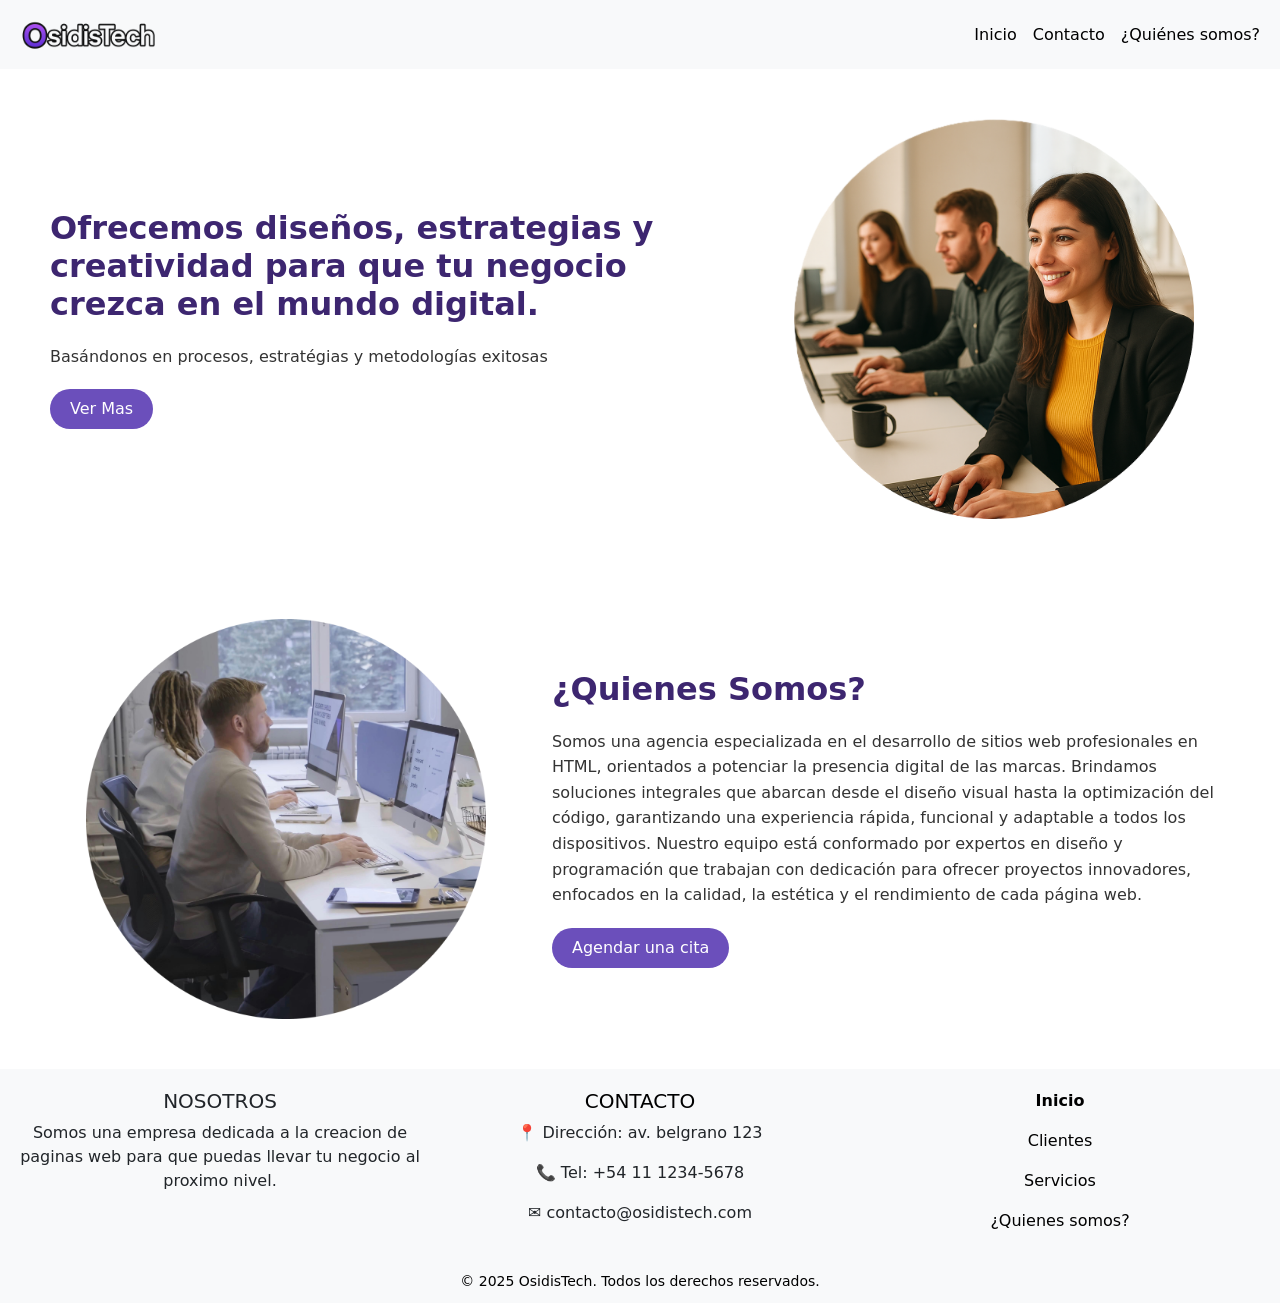
==== index.html @ 628650cd "primer commit" ====
<!DOCTYPE html>
<html lang="en">
  <head>
    <meta charset="UTF-8" />
    <meta name="viewport" content="width=device-width, initial-scale=1.0" />
    <title>OsidisTech</title>

    <!-- bootstrap -->
    <link
      href="https://cdn.jsdelivr.net/npm/bootstrap@5.3.8/dist/css/bootstrap.min.css"
      rel="stylesheet"
      integrity="sha384-sRIl4kxILFvY47J16cr9ZwB07vP4J8+LH7qKQnuqkuIAvNWLzeN8tE5YBujZqJLB"
      crossorigin="anonymous"
    />

    <!-- AOS Efectos para las imagenes -->
    <link href="https://unpkg.com/aos@2.3.1/dist/aos.css" rel="stylesheet" />

    <!-- css -->
    <link rel="stylesheet" href="./css/style.css" />
  </head>

  <body>
    <!-- nav bar -->

    <nav class="navbar navbar-expand-lg bg-light">
      <div class="container-fluid">
        <!-- Logo con imagen -->
        <a class="navbar-brand" href="./index.html">
          <img
            src="./assets/images/OsidisTech-Logo.png"
            alt="Logo Osidis"
            width="150"
            height="40"
            class="d-inline-block align-text-top"
          />
        </a>

        <button
          class="navbar-toggler"
          type="button"
          data-bs-toggle="collapse"
          data-bs-target="#navbarNav"
          aria-controls="navbarNav"
          aria-expanded="false"
          aria-label="Toggle navigation"
        >
          <span class="navbar-toggler-icon"></span>
        </button>

        <div class="collapse navbar-collapse" id="navbarNav">
          <ul class="navbar-nav ms-auto">
            <li class="nav-item">
              <a class="nav-link active" aria-current="page" href="./index.html"
                >Inicio</a
              >
            </li>

            <li class="nav-item">
              <a class="nav-link" href="./pages/contacto.html">Contacto</a>
            </li>

            <li class="nav-item">
              <a class="nav-link" href="./pages/quienes-somos.html"
                >¿Quiénes somos?</a
              >
            </li>
          </ul>
        </div>
      </div>
    </nav>

    <!-- Main -->

    <!-- Descripcion con el h1 -->

    <main>
      <section class="container-main">
        <div class="text-main">
          <h1>
            Ofrecemos diseños, estrategias y creatividad para que tu negocio
            crezca en el mundo digital.
          </h1>
          <p>Basándonos en procesos, estratégias y metodologías exitosas</p>

          <a href="./pages/servicios.html" alt="Ver Mas" class="vermas-button"
            >Ver Mas</a
          >
        </div>

        <div class="imagen-main" data-aos="fade-left">
          <img src="./assets/images/personas-oficina.png" alt="ImagenInicio" />
        </div>
      </section>
    </main>

    <!-- Descripcion con el h2 -->

    <section class="container-about">
      <div class="imagen-about" data-aos="fade-right">
        <img src="./assets/images/oficina.png" alt="Imagen About" />
      </div>
      <div class="text-about">
        <h2>¿Quienes Somos?</h2>
        <p>
          Somos una agencia especializada en el desarrollo de sitios web
          profesionales en HTML, orientados a potenciar la presencia digital de
          las marcas. Brindamos soluciones integrales que abarcan desde el
          diseño visual hasta la optimización del código, garantizando una
          experiencia rápida, funcional y adaptable a todos los dispositivos.
          Nuestro equipo está conformado por expertos en diseño y programación
          que trabajan con dedicación para ofrecer proyectos innovadores,
          enfocados en la calidad, la estética y el rendimiento de cada página
          web.
        </p>
        <a href="./pages/contacto.html">Agendar una cita</a>
      </div>
    </section>

    <!-- footer -->
    <footer>
      <div class="grid-container-footer">
        <div class="footer-left">
          <h5>NOSOTROS</h5>
          <p>
            Somos una empresa dedicada a la creacion de paginas web para que
            puedas llevar tu negocio al proximo nivel.
          </p>
        </div>

        <div class="footer-center">
          <h5><a href="./pages/contacto.html">CONTACTO</a></h5>
          <p>📍 Dirección: av. belgrano 123</p>
          <p>📞 Tel: +54 11 1234-5678</p>
          <p>✉️ contacto@osidistech.com</p>
        </div>

        <div class="footer-right">
          <p>
            <a href="./index.html"><b>Inicio</b></a>
          </p>
          <p><a href="#">Clientes</a></p>
          <p><a href="#">Servicios</a></p>
          <p><a href="#">¿Quienes somos?</a></p>
        </div>
      </div>

      <!-- Copyright -->
      <div class="footer-copy">
        <small>&copy; 2025 OsidisTech. Todos los derechos reservados.</small>
      </div>
    </footer>

    <!-- script bootstrap -->

    <script
      src="https://cdn.jsdelivr.net/npm/bootstrap@5.3.8/dist/js/bootstrap.bundle.min.js"
      integrity="sha384-FKyoEForCGlyvwx9Hj09JcYn3nv7wiPVlz7YYwJrWVcXK/BmnVDxM+D2scQbITxI"
      crossorigin="anonymous"
    ></script>

    <!-- AOS Script imagenes -->
    <script src="https://unpkg.com/aos@2.3.1/dist/aos.js"></script>

    <script>
      AOS.init();
    </script>
  </body>
</html>
---- css/style.css ----
* {
  margin: 0;
  padding: 0;
  box-sizing: border-box;
}

/* Estilos del Index */

.nav-item a {
  color: #000;
}

.nav-item a:hover {
  color: #6b4fbb;
}

.navbar-toggler {
  border: none;
}

.navbar-toggler:focus {
  box-shadow: none;
}

/* Main */ /* Descripcion del h1 */
.container-main {
  display: flex;
  justify-content: space-between;
  align-items: center;
  padding: 50px;
  gap: 30px;
  flex-wrap: wrap;
}

.text-main {
  flex: 1;
  min-width: 280px;
}

.text-main h1 {
  color: #3d2670;
  font-weight: 800;
  margin-bottom: 20px;
  font-size: clamp(1.5rem, 2.5vw, 3rem);
}

.text-main p {
  color: #333;
  line-height: 1.6;
  margin-bottom: 20px;
  font-size: clamp(1rem, 1.2vw, 1.3rem);
}

.imagen-main {
  flex: 1;
  max-width: 40%;
  display: flex;
  justify-content: center;
}

.imagen-main img {
  width: 100%;
  max-width: 400px;
  border-radius: 20px;
}

/* Boton del main */
section a {
  display: inline-block;
  background-color: #6b4fbb;
  color: white;
  padding: 8px 20px;
  border-radius: 20px;
  font-size: 1rem;
  text-decoration: none;
  transition: background 0.3s ease;
}

section a:hover {
  background-color: #54379c;
}

/* INDEX - Descripcion del about */

.container-about {
  display: flex;
  justify-content: space-between;
  align-items: center;
  padding: 50px;
  gap: 30px;
  flex-wrap: wrap;
}

.text-about {
  flex: 1;
  min-width: 280px;
}

.text-about h2 {
  color: #3d2670;
  font-weight: 800;
  margin-bottom: 20px;
  font-size: clamp(1.5rem, 2.5vw, 3rem);
}

.text-about p {
  color: #333;
  line-height: 1.6;
  margin-bottom: 20px;
  font-size: clamp(1rem, 1.2vw, 1.3rem);
}

.imagen-about {
  flex: 1;
  max-width: 40%;
  display: flex;
  justify-content: center;
}

.imagen-about img {
  width: 100%;
  max-width: 400px;
  border-radius: 20px;
}

/* ESTILOS DE CONTACTO.html*/

.contacto-container {
  display: flex;
  gap: 20px;
  align-items: stretch;
  margin: 40px auto;
  max-width: 1200px;
  padding: 0 20px;
}

.contacto-info {
  flex: 1;
  display: flex;
  flex-direction: column;
  gap: 20px;
}

.info h1 {
  font-size: clamp(1.5rem, 2.5vw, 3rem);
  margin-top: 0;
  color: blueviolet;
}

.info {
  font-size: 14px;
  line-height: 1.6;
  color: #000000;
}

/* Formulario */

.formulario {
  background: #fff;
  padding: 25px;
  border-radius: 8px;
  box-shadow: 0 4px 15px rgba(0, 0, 0, 0.1);
  flex: 1;
}

.formulario label {
  display: block;
  margin-bottom: 5px;
  font-weight: bold;
  color: #2c3e50;
}

.formulario input,
.formulario textarea {
  width: 100%;
  padding: 10px;
  margin-bottom: 15px;
  border: 1px solid #ccc;
  border-radius: 5px;
  font-size: 14px;
}

.formulario button {
  background: #27ae60;
  color: #fff;
  border: none;
  padding: 12px 20px;
  font-size: 16px;
  border-radius: 5px;
  cursor: pointer;
  transition: background 0.3s;
}

.formulario button:hover {
  background: #219150;
}

/* Mapa */

.contacto-mapa {
  flex: 1;
  display: flex;
  align-items: stretch;
}

.maps {
  width: 100%;
  border: 0;
  border-radius: 8px;
  box-shadow: 0 4px 15px rgba(0, 0, 0, 0.1);
  min-height: 100%;
  aspect-ratio: 1/1;
}

.contacto-mapa {
  min-height: 300px;
}

/* QUIENES SOMOS */

.quienes-container {
  padding: 60px 50px;
  max-width: 1200px;
  margin: 0 auto;
  color: #333;
  line-height: 1.6;
}

.quienes-header h2 {
  font-size: clamp(1.5rem, 2.5vw, 2.5rem);
  color: #3d2670;
  margin-bottom: 10px;
}

.quienes-header h2 span {
  color: #6b4fbb;
}

.quienes-header h3 {
  color: #3d2670;
  font-weight: 800;
  margin-bottom: 15px;
  font-size: 1.3rem;
}

.quienes-header p {
  font-size: 1rem;
  max-width: 800px;
  margin-bottom: 40px;
}

.quienes-content {
  display: flex;
  align-items: flex-start;
  justify-content: space-between;
  gap: 40px;
  flex-wrap: wrap;
  margin-bottom: 60px;
}

.quienes-text {
  flex: 1;
  min-width: 300px;
}

.quienes-text h4 {
  color: #3d2670;
  margin-bottom: 10px;
  font-weight: bold;
}

.quienes-img {
  flex: 1;
  display: flex;
  justify-content: center;
  align-items: center;
  min-width: 300px;
}

.quienes-img img {
  width: 100%;
  max-width: 400px;
  border-radius: 20px;
  box-shadow: 0 4px 15px rgba(0, 0, 0, 0.1);
}

/* Sección persona */
.quienes-persona {
  display: flex;
  align-items: center;
  gap: 30px;
  flex-wrap: wrap;
}

.quienes-persona img {
  width: 150px;
  height: 150px;
  object-fit: cover;
  border-radius: 50%;
  border: 3px solid #6b4fbb;
}

.quienes-persona-info {
  flex: 1;
  min-width: 250px;
}

.frase {
  font-style: italic;
  color: #6b4fbb;
  font-weight: 600;
  margin-bottom: 15px;
}

.quienes-persona-info h5 {
  margin-top: 15px;
  color: #3d2670;
  font-weight: bold;
}

.quienes-persona-info span {
  color: #666;
  font-size: 0.9rem;
}

/* Responsive */
@media (max-width: 900px) {
  .quienes-content {
    flex-direction: column;
  }

  .quienes-persona {
    flex-direction: column;
    text-align: center;
  }
}

/* Footer */
footer {
  background: #f8f9fa;
  padding: 20px 20px 0;
}

footer a {
  text-decoration: none;
  color: #000000;
}

footer a:hover {
  color: #6b4fbb;
}

.grid-container-footer {
  display: flex;
  justify-content: space-between;
  gap: 20px;
  flex-wrap: wrap;
}

.footer-left,
.footer-center,
.footer-right {
  flex: 1;
  min-width: 200px;
  text-align: center;
  margin-bottom: 10x;
}

/* Copyright */
.footer-copy {
  text-align: center;
  color: #000000;
  background: #f8f9fa;
  padding: 10px;
  margin-top: 10px; /* espacio entre bloques y copy */
}

/* Responsive */

/* INICIO - MAIN Responsive */
@media (max-width: 900px) {
  .container-main {
    flex-direction: column;
    text-align: center;
    padding: 30px 20px;
  }
}

/* MAIN - QUIENES SOMOS RESPONSIVE */
@media (max-width: 900px) {
  .container-about {
    flex-direction: column;
    text-align: center;
    padding: 30px 20px;
  }

  .imagen-about {
    order: 2;
  }

  .text-about {
    order: 1;
  }
}

/* CONTACTO.html - Responsive*/
@media (max-width: 900px) {
  .contacto-container {
    flex-direction: column;
  }

  .contacto-mapa {
    min-height: 300px;
  }
}
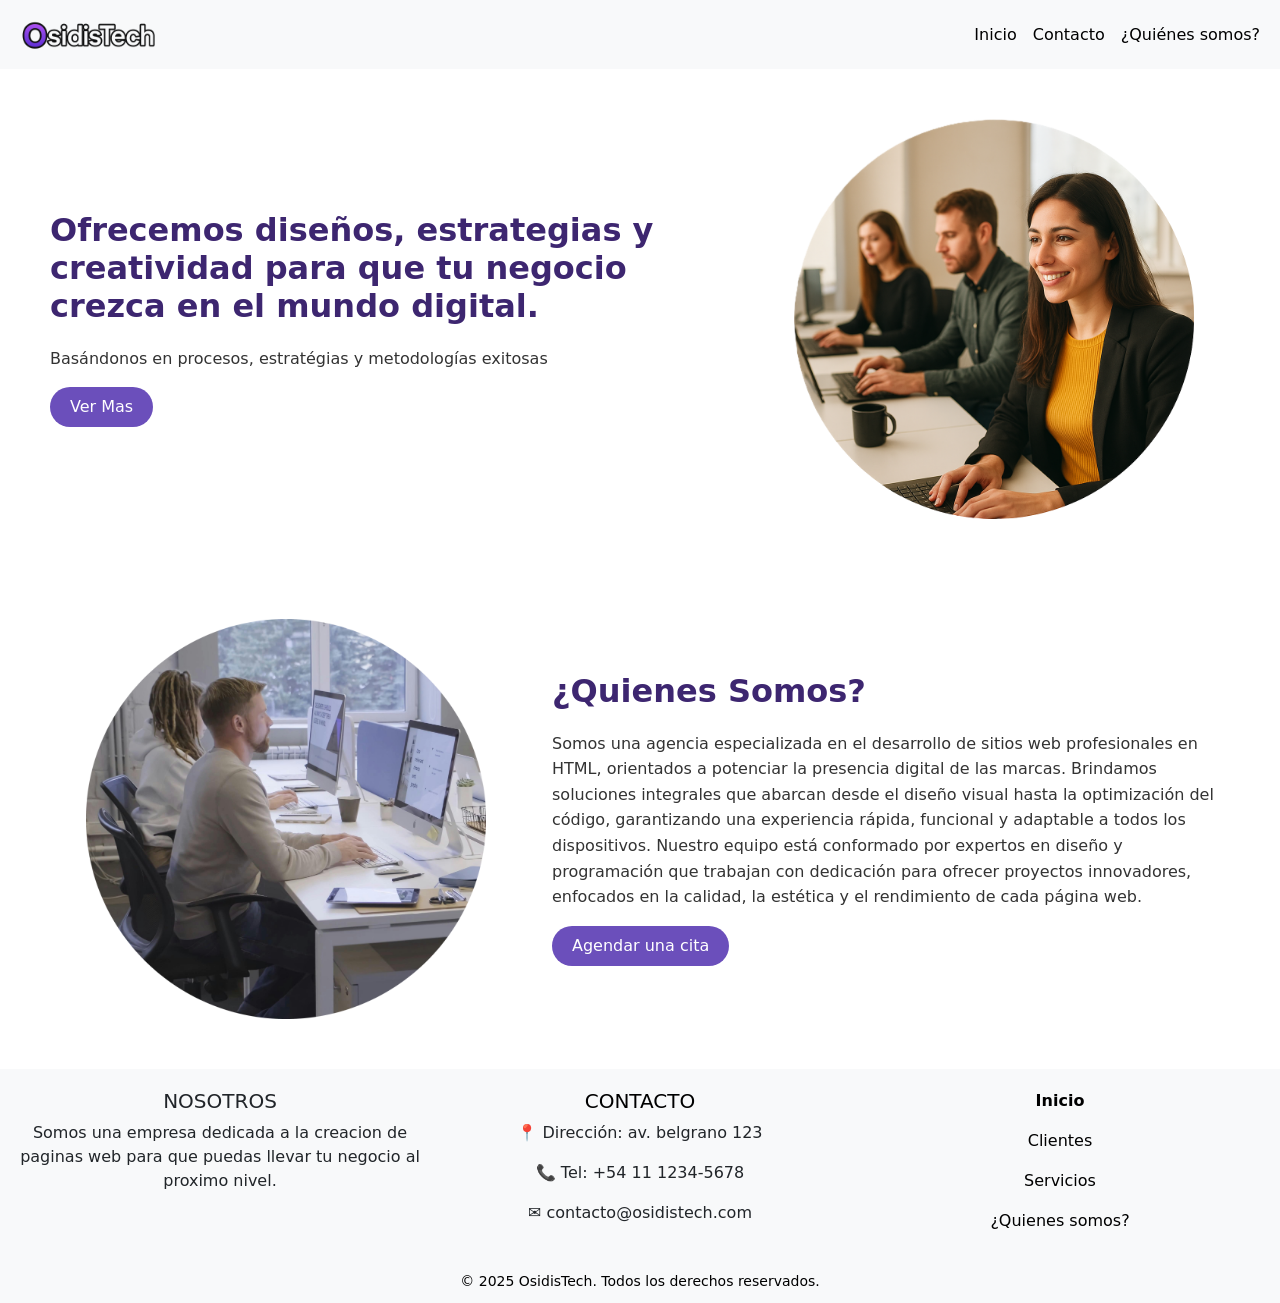
==== commit b4b86f63: "agregue href del boton ver mas del index" ====
--- a/index.html
+++ b/index.html
@@ -14,6 +14,7 @@
     />
 
     <!-- AOS Efectos para las imagenes -->
+
     <link href="https://unpkg.com/aos@2.3.1/dist/aos.css" rel="stylesheet" />
 
     <!-- css -->
@@ -83,7 +84,10 @@
           </h1>
           <p>Basándonos en procesos, estratégias y metodologías exitosas</p>
 
-          <a href="./pages/servicios.html" alt="Ver Mas" class="vermas-button"
+          <a
+            href="./pages/quienes-somos.html"
+            alt="Ver Mas"
+            class="vermas-button"
             >Ver Mas</a
           >
         </div>
--- a/css/style.css
+++ b/css/style.css
@@ -1,15 +1,38 @@
+.container-about .text-about h2,
+.container-main .text-main h1 {
+  font-weight: 800;
+  margin-bottom: 20px;
+}
+
+.container-about .text-about p,
+.container-main .text-main p {
+  line-height: 1.6;
+  color: #333;
+}
+
+.container-about .text-about h2,
+.container-main .text-main h1 {
+  font-weight: 800;
+  margin-bottom: 20px;
+}
+
+.container-about .text-about p,
+.container-main .text-main p {
+  line-height: 1.6;
+  color: #333;
+}
+
+/* Reset de pagina */
 * {
   margin: 0;
   padding: 0;
   box-sizing: border-box;
 }
 
-/* Estilos del Index */
-
+/* Navbar */
 .nav-item a {
   color: #000;
 }
-
 .nav-item a:hover {
   color: #6b4fbb;
 }
@@ -17,161 +40,148 @@
 .navbar-toggler {
   border: none;
 }
-
 .navbar-toggler:focus {
   box-shadow: none;
 }
 
-/* Main */ /* Descripcion del h1 */
+/* Main */
 .container-main {
   display: flex;
   justify-content: space-between;
   align-items: center;
+  flex-direction: row;
+  gap: 30px;
   padding: 50px;
-  gap: 30px;
-  flex-wrap: wrap;
-}
-
-.text-main {
+  flex-wrap: wrap;
+}
+.container-main .text-main {
   flex: 1;
   min-width: 280px;
 }
-
-.text-main h1 {
-  color: #3d2670;
-  font-weight: 800;
-  margin-bottom: 20px;
+.container-main .text-main h1 {
+  color: #3d2670;
   font-size: clamp(1.5rem, 2.5vw, 3rem);
 }
-
-.text-main p {
-  color: #333;
-  line-height: 1.6;
-  margin-bottom: 20px;
+.container-main .text-main p {
   font-size: clamp(1rem, 1.2vw, 1.3rem);
 }
-
-.imagen-main {
-  flex: 1;
-  max-width: 40%;
-  display: flex;
-  justify-content: center;
-}
-
-.imagen-main img {
-  width: 100%;
-  max-width: 400px;
-  border-radius: 20px;
-}
-
-/* Boton del main */
-section a {
+.container-main .text-main a {
   display: inline-block;
   background-color: #6b4fbb;
   color: white;
   padding: 8px 20px;
   border-radius: 20px;
-  font-size: 1rem;
   text-decoration: none;
   transition: background 0.3s ease;
 }
-
-section a:hover {
+.container-main .text-main a:hover {
   background-color: #54379c;
 }
-
-/* INDEX - Descripcion del about */
-
+.container-main .imagen-main {
+  flex: 1;
+  max-width: 40%;
+  display: flex;
+  justify-content: center;
+  align-items: center;
+  flex-direction: row;
+  gap: 0;
+}
+.container-main .imagen-main img {
+  width: 100%;
+  max-width: 400px;
+  border-radius: 20px;
+}
+
+/* About - Quienes somos */
 .container-about {
   display: flex;
   justify-content: space-between;
   align-items: center;
+  flex-direction: row;
+  gap: 30px;
   padding: 50px;
-  gap: 30px;
-  flex-wrap: wrap;
-}
-
-.text-about {
+  flex-wrap: wrap;
+}
+.container-about .text-about {
   flex: 1;
   min-width: 280px;
 }
-
-.text-about h2 {
-  color: #3d2670;
-  font-weight: 800;
-  margin-bottom: 20px;
+.container-about .text-about h2 {
+  color: #3d2670;
   font-size: clamp(1.5rem, 2.5vw, 3rem);
 }
-
-.text-about p {
-  color: #333;
-  line-height: 1.6;
-  margin-bottom: 20px;
+.container-about .text-about p {
   font-size: clamp(1rem, 1.2vw, 1.3rem);
 }
-
-.imagen-about {
+.container-about .text-about a {
+  display: inline-block;
+  background-color: #6b4fbb;
+  color: white;
+  padding: 8px 20px;
+  border-radius: 20px;
+  text-decoration: none;
+  transition: background 0.3s ease;
+}
+.container-about .text-about a:hover {
+  background-color: #54379c;
+}
+.container-about .imagen-about {
   flex: 1;
   max-width: 40%;
   display: flex;
   justify-content: center;
-}
-
-.imagen-about img {
+  align-items: center;
+  flex-direction: row;
+  gap: 0;
+}
+.container-about .imagen-about img {
   width: 100%;
   max-width: 400px;
   border-radius: 20px;
 }
 
-/* ESTILOS DE CONTACTO.html*/
-
+/* Contacto */
 .contacto-container {
   display: flex;
+  justify-content: space-between;
+  align-items: stretch;
+  flex-direction: row;
   gap: 20px;
-  align-items: stretch;
   margin: 40px auto;
   max-width: 1200px;
   padding: 0 20px;
 }
-
-.contacto-info {
+.contacto-container .contacto-info {
   flex: 1;
   display: flex;
   flex-direction: column;
   gap: 20px;
 }
-
-.info h1 {
+.contacto-container .contacto-info .info h1 {
   font-size: clamp(1.5rem, 2.5vw, 3rem);
   margin-top: 0;
   color: blueviolet;
 }
-
-.info {
+.contacto-container .contacto-info .info {
   font-size: 14px;
   line-height: 1.6;
-  color: #000000;
-}
-
-/* Formulario */
-
-.formulario {
+  color: #000;
+}
+.contacto-container .formulario {
   background: #fff;
   padding: 25px;
   border-radius: 8px;
   box-shadow: 0 4px 15px rgba(0, 0, 0, 0.1);
   flex: 1;
 }
-
-.formulario label {
+.contacto-container .formulario label {
   display: block;
   margin-bottom: 5px;
   font-weight: bold;
   color: #2c3e50;
 }
-
-.formulario input,
-.formulario textarea {
+.contacto-container .formulario input,
+.contacto-container .formulario textarea {
   width: 100%;
   padding: 10px;
   margin-bottom: 15px;
@@ -179,8 +189,7 @@
   border-radius: 5px;
   font-size: 14px;
 }
-
-.formulario button {
+.contacto-container .formulario button {
   background: #27ae60;
   color: #fff;
   border: none;
@@ -190,20 +199,16 @@
   cursor: pointer;
   transition: background 0.3s;
 }
-
-.formulario button:hover {
+.contacto-container .formulario button:hover {
   background: #219150;
 }
-
-/* Mapa */
-
-.contacto-mapa {
+.contacto-container .contacto-mapa {
   flex: 1;
   display: flex;
   align-items: stretch;
-}
-
-.maps {
+  min-height: 300px;
+}
+.contacto-container .contacto-mapa .maps {
   width: 100%;
   border: 0;
   border-radius: 8px;
@@ -212,12 +217,7 @@
   aspect-ratio: 1/1;
 }
 
-.contacto-mapa {
-  min-height: 300px;
-}
-
-/* QUIENES SOMOS */
-
+/* Quienes somos */
 .quienes-container {
   padding: 60px 50px;
   max-width: 1200px;
@@ -225,114 +225,91 @@
   color: #333;
   line-height: 1.6;
 }
-
-.quienes-header h2 {
+.quienes-container .quienes-header h2 {
   font-size: clamp(1.5rem, 2.5vw, 2.5rem);
   color: #3d2670;
   margin-bottom: 10px;
 }
-
-.quienes-header h2 span {
+.quienes-container .quienes-header h2 span {
   color: #6b4fbb;
 }
-
-.quienes-header h3 {
+.quienes-container .quienes-header h3 {
   color: #3d2670;
   font-weight: 800;
   margin-bottom: 15px;
   font-size: 1.3rem;
 }
-
-.quienes-header p {
+.quienes-container .quienes-header p {
   font-size: 1rem;
   max-width: 800px;
   margin-bottom: 40px;
 }
-
-.quienes-content {
-  display: flex;
+.quienes-container .quienes-content {
+  display: flex;
+  justify-content: space-between;
   align-items: flex-start;
-  justify-content: space-between;
+  flex-direction: row;
   gap: 40px;
   flex-wrap: wrap;
   margin-bottom: 60px;
 }
-
-.quienes-text {
+.quienes-container .quienes-content .quienes-text {
   flex: 1;
   min-width: 300px;
 }
-
-.quienes-text h4 {
+.quienes-container .quienes-content .quienes-text h4 {
   color: #3d2670;
   margin-bottom: 10px;
   font-weight: bold;
 }
-
-.quienes-img {
+.quienes-container .quienes-content .quienes-img {
   flex: 1;
   display: flex;
   justify-content: center;
   align-items: center;
+  flex-direction: row;
+  gap: 0;
   min-width: 300px;
 }
-
-.quienes-img img {
+.quienes-container .quienes-content .quienes-img img {
   width: 100%;
   max-width: 400px;
   border-radius: 20px;
   box-shadow: 0 4px 15px rgba(0, 0, 0, 0.1);
 }
-
-/* Sección persona */
-.quienes-persona {
-  display: flex;
-  align-items: center;
+.quienes-container .quienes-persona {
+  display: flex;
+  justify-content: flex-start;
+  align-items: center;
+  flex-direction: row;
   gap: 30px;
   flex-wrap: wrap;
 }
-
-.quienes-persona img {
+.quienes-container .quienes-persona img {
   width: 150px;
   height: 150px;
   object-fit: cover;
   border-radius: 50%;
   border: 3px solid #6b4fbb;
 }
-
-.quienes-persona-info {
+.quienes-container .quienes-persona .quienes-persona-info {
   flex: 1;
   min-width: 250px;
 }
-
-.frase {
+.quienes-container .quienes-persona .quienes-persona-info .frase {
   font-style: italic;
   color: #6b4fbb;
   font-weight: 600;
   margin-bottom: 15px;
 }
-
-.quienes-persona-info h5 {
+.quienes-container .quienes-persona .quienes-persona-info h5 {
   margin-top: 15px;
   color: #3d2670;
   font-weight: bold;
 }
-
-.quienes-persona-info span {
+.quienes-container .quienes-persona .quienes-persona-info span {
   color: #666;
   font-size: 0.9rem;
-}
-
-/* Responsive */
-@media (max-width: 900px) {
-  .quienes-content {
-    flex-direction: column;
-  }
-
-  .quienes-persona {
-    flex-direction: column;
-    text-align: center;
-  }
 }
 
 /* Footer */
@@ -340,76 +317,59 @@
   background: #f8f9fa;
   padding: 20px 20px 0;
 }
-
 footer a {
   text-decoration: none;
-  color: #000000;
-}
-
+  color: #000;
+}
 footer a:hover {
   color: #6b4fbb;
 }
-
-.grid-container-footer {
-  display: flex;
-  justify-content: space-between;
+footer .grid-container-footer {
+  display: flex;
+  justify-content: space-between;
+  align-items: flex-start;
+  flex-direction: row;
   gap: 20px;
   flex-wrap: wrap;
 }
-
-.footer-left,
-.footer-center,
-.footer-right {
+footer .footer-left,
+footer .footer-center,
+footer .footer-right {
   flex: 1;
   min-width: 200px;
   text-align: center;
-  margin-bottom: 10x;
-}
-
-/* Copyright */
-.footer-copy {
+}
+footer .footer-copy {
   text-align: center;
-  color: #000000;
+  color: #000;
   background: #f8f9fa;
   padding: 10px;
-  margin-top: 10px; /* espacio entre bloques y copy */
+  margin-top: 10px;
 }
 
 /* Responsive */
 
-/* INICIO - MAIN Responsive */
 @media (max-width: 900px) {
-  .container-main {
-    flex-direction: column;
-    text-align: center;
-    padding: 30px 20px;
-  }
-}
-
-/* MAIN - QUIENES SOMOS RESPONSIVE */
-@media (max-width: 900px) {
+  .container-main,
   .container-about {
     flex-direction: column;
     text-align: center;
     padding: 30px 20px;
   }
-
   .imagen-about {
     order: 2;
   }
-
   .text-about {
     order: 1;
   }
-}
-
-/* CONTACTO.html - Responsive*/
-@media (max-width: 900px) {
   .contacto-container {
     flex-direction: column;
   }
-
-  .contacto-mapa {
-    min-height: 300px;
-  }
-}
+  .quienes-content,
+  .quienes-persona {
+    flex-direction: column;
+    text-align: center;
+  }
+}
+
+/*# sourceMappingURL=style.css.map */
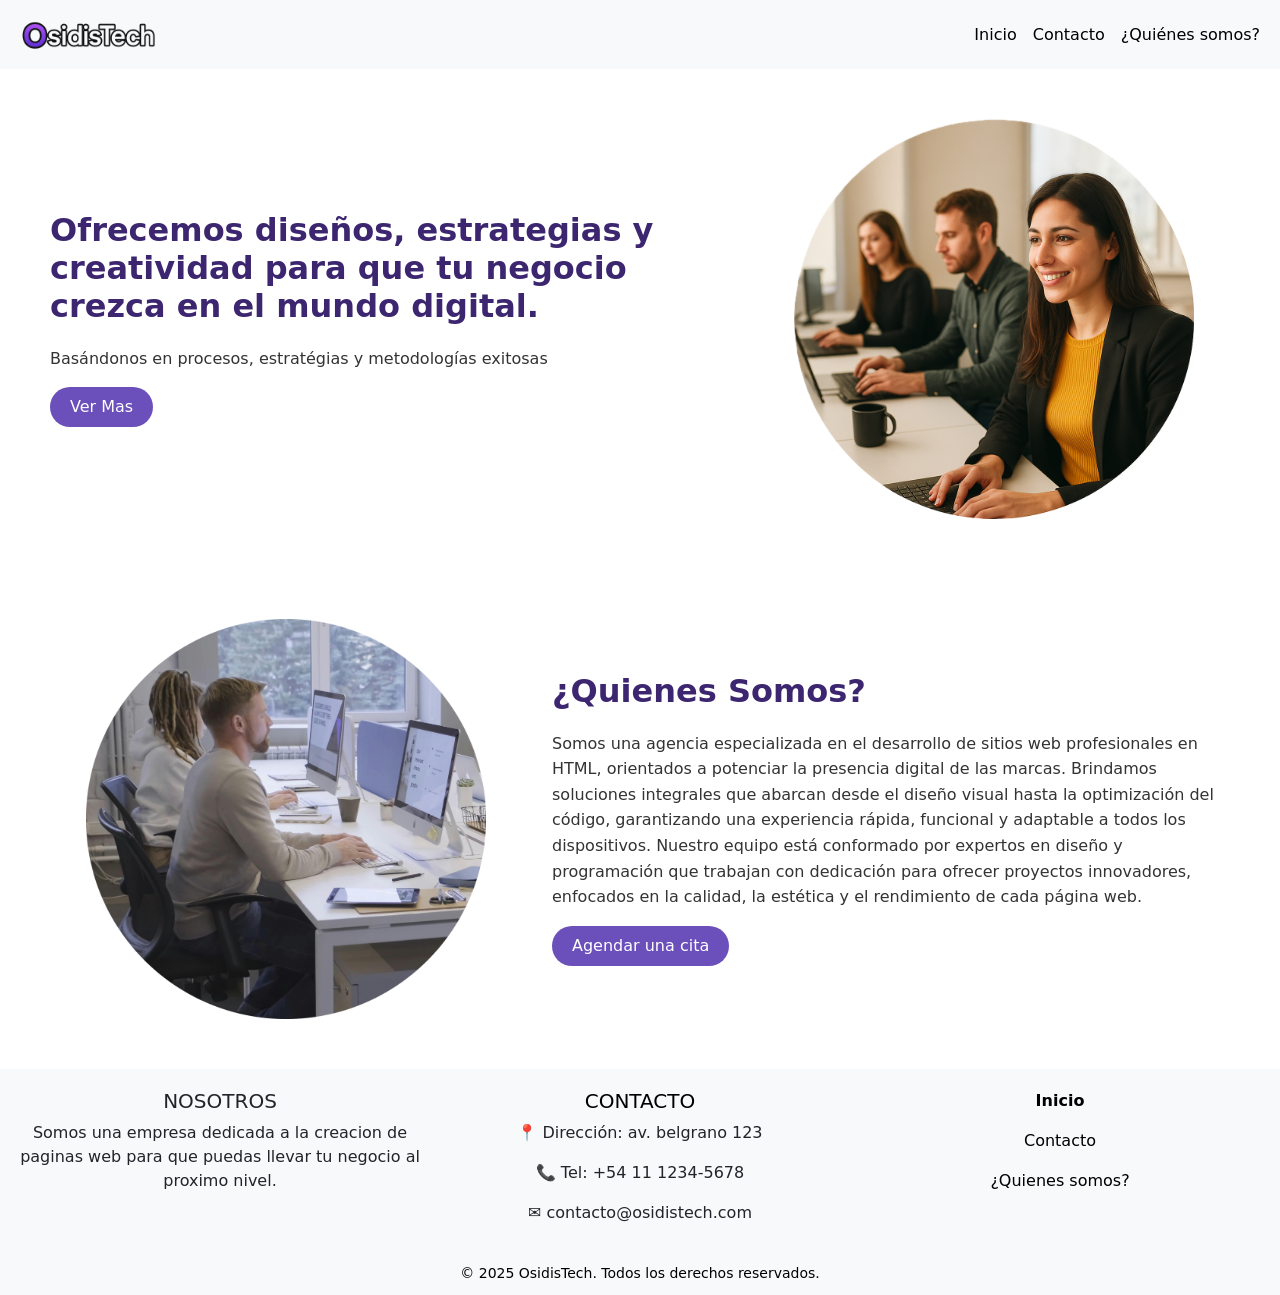
==== commit 9255ae70: "agregue los href que me faltaban" ====
--- a/index.html
+++ b/index.html
@@ -143,9 +143,14 @@
           <p>
             <a href="./index.html"><b>Inicio</b></a>
           </p>
-          <p><a href="#">Clientes</a></p>
-          <p><a href="#">Servicios</a></p>
-          <p><a href="#">¿Quienes somos?</a></p>
+
+          <p>
+            <a href="./pages/quienes-somos.html">Contacto</a>
+          </p>
+
+          <p>
+            <a href="./pages/quienes-somos.html">¿Quienes somos?</a>
+          </p>
         </div>
       </div>
 
